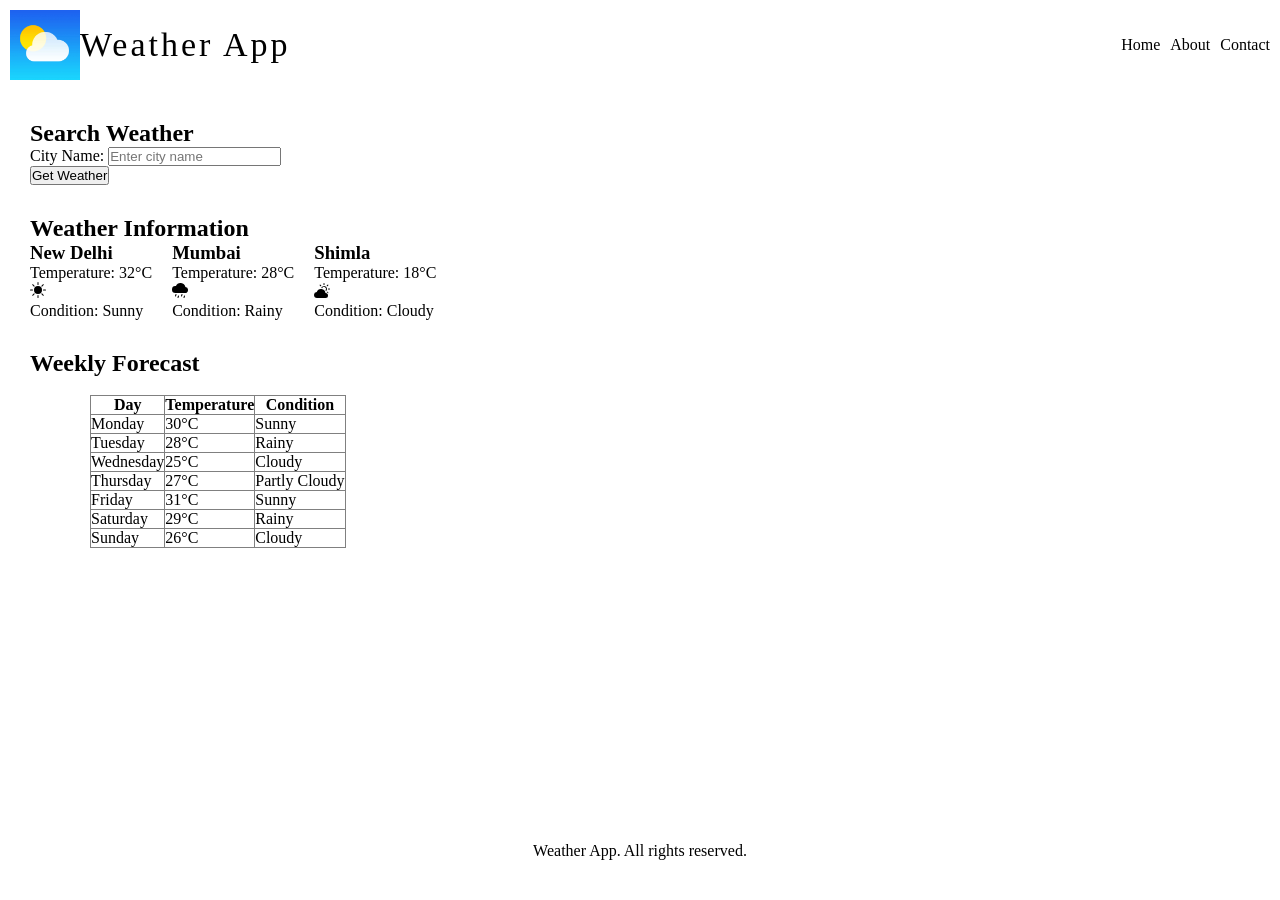
==== Prabhnoor/index.html @ 7d0a85cc "week 1 Files" ====
<!DOCTYPE html>
    <html lang="en">
        <head>
            <meta charset="UTF-8">
            <meta name="viewport" content="width=device-width, initial-scale=1.0">
            <meta name="description" content="A simple weather application to check current weather and forecasts for any city.">
            <link rel="icon" href="./images/logo.png">
            <link rel="stylesheet" href="./styles.css">
            <title>Weather App</title>
        </head>
        <body>
            <header>
                <div class="logo">
                    <img src="./images/logo.png" alt="Weather App Logo">
                    <a href="index.html" class="name">Weather App</a>
                </div>
                
                <nav>
                    <ul>
                        <li><a href="#">Home</a></li>
                        <li><a href="#">About</a></li>
                        <li><a href="#">Contact</a></li>
                    </ul>
                </nav>
            </header>
            <main>
                <section class="search">
                    <h2>Search Weather</h2>
                    <form action="#" method="get">
                        <div>
                            <label for="city">City Name:</label>
                            <input type="text" id="city" name="city" placeholder="Enter city name" required>
                        </div>
                        <div>
                            <button type="submit">Get Weather</button>
                        </div>

                    </form>
                </section>

                <section class="cards">
                    <h2>Weather Information</h2>

                    <div class="cards-container">
                        <article>
                            <h3>New Delhi</h3>
                            <p>Temperature: 32°C</p>
                            <svg xmlns="http://www.w3.org/2000/svg" width="16" height="16" fill="currentColor" class="bi bi-sun-fill" viewBox="0 0 16 16">
                                <path d="M8 12a4 4 0 1 0 0-8 4 4 0 0 0 0 8M8 0a.5.5 0 0 1 .5.5v2a.5.5 0 0 1-1 0v-2A.5.5 0 0 1 8 0m0 13a.5.5 0 0 1 .5.5v2a.5.5 0 0 1-1 0v-2A.5.5 0 0 1 8 13m8-5a.5.5 0 0 1-.5.5h-2a.5.5 0 0 1 0-1h2a.5.5 0 0 1 .5.5M3 8a.5.5 0 0 1-.5.5h-2a.5.5 0 0 1 0-1h2A.5.5 0 0 1 3 8m10.657-5.657a.5.5 0 0 1 0 .707l-1.414 1.415a.5.5 0 1 1-.707-.708l1.414-1.414a.5.5 0 0 1 .707 0m-9.193 9.193a.5.5 0 0 1 0 .707L3.05 13.657a.5.5 0 0 1-.707-.707l1.414-1.414a.5.5 0 0 1 .707 0m9.193 2.121a.5.5 0 0 1-.707 0l-1.414-1.414a.5.5 0 0 1 .707-.707l1.414 1.414a.5.5 0 0 1 0 .707M4.464 4.465a.5.5 0 0 1-.707 0L2.343 3.05a.5.5 0 1 1 .707-.707l1.414 1.414a.5.5 0 0 1 0 .708"/>
                            </svg>
                            <p>Condition: Sunny</p>
                        </article>
                        <article>
                            <h3>Mumbai</h3>
                            <p>Temperature: 28°C</p>
                            <svg xmlns="http://www.w3.org/2000/svg" width="16" height="16" fill="currentColor" class="bi bi-cloud-drizzle-fill" viewBox="0 0 16 16">
                                <path d="M4.158 12.025a.5.5 0 0 1 .316.633l-.5 1.5a.5.5 0 0 1-.948-.316l.5-1.5a.5.5 0 0 1 .632-.317m6 0a.5.5 0 0 1 .316.633l-.5 1.5a.5.5 0 0 1-.948-.316l.5-1.5a.5.5 0 0 1 .632-.317m-3.5 1.5a.5.5 0 0 1 .316.633l-.5 1.5a.5.5 0 0 1-.948-.316l.5-1.5a.5.5 0 0 1 .632-.317m6 0a.5.5 0 0 1 .316.633l-.5 1.5a.5.5 0 1 1-.948-.316l.5-1.5a.5.5 0 0 1 .632-.317m.747-8.498a5.001 5.001 0 0 0-9.499-1.004A3.5 3.5 0 1 0 3.5 11H13a3 3 0 0 0 .405-5.973"/>
                            </svg>
                            <p>Condition: Rainy</p>
                        </article>
                        <article>
                            <h3>Shimla</h3>
                            <p>Temperature: 18°C</p>
                            <svg xmlns="http://www.w3.org/2000/svg" width="16" height="16" fill="currentColor" class="bi bi-cloud-sun-fill" viewBox="0 0 16 16">
                                <path d="M11.473 11a4.5 4.5 0 0 0-8.72-.99A3 3 0 0 0 3 16h8.5a2.5 2.5 0 0 0 0-5z"/>
                                <path d="M10.5 1.5a.5.5 0 0 0-1 0v1a.5.5 0 0 0 1 0zm3.743 1.964a.5.5 0 1 0-.707-.707l-.708.707a.5.5 0 0 0 .708.708zm-7.779-.707a.5.5 0 0 0-.707.707l.707.708a.5.5 0 1 0 .708-.708zm1.734 3.374a2 2 0 1 1 3.296 2.198q.3.423.516.898a3 3 0 1 0-4.84-3.225q.529.017 1.028.129m4.484 4.074c.6.215 1.125.59 1.522 1.072a.5.5 0 0 0 .039-.742l-.707-.707a.5.5 0 0 0-.854.377M14.5 6.5a.5.5 0 0 0 0 1h1a.5.5 0 0 0 0-1z"/>
                            </svg>
                            <p>Condition: Cloudy</p>
                        </article>
                    </div>
                </section>

                <section class="cards">
                    <h2>Weekly Forecast</h2>
                    <br>
                    <table border="1">
                        <thead>
                            <tr>
                                <th>Day</th>
                                <th>Temperature</th>
                                <th>Condition</th>
                            </tr>
                        </thead>
                        <tbody>
                            <tr>
                                <td>Monday</td>
                                <td>30°C</td>
                                <td>Sunny</td>
                            </tr>
                            <tr>
                                <td>Tuesday</td>
                                <td>28°C</td>
                                <td>Rainy</td>
                            </tr>
                            <tr>
                                <td>Wednesday</td>
                                <td>25°C</td>
                                <td>Cloudy</td>
                            </tr>
                            <tr>
                                <td>Thursday</td>
                                <td>27°C</td>
                                <td>Partly Cloudy</td>
                            </tr>
                            <tr>
                                <td>Friday</td>
                                <td>31°C</td>
                                <td>Sunny</td>
                            </tr>
                            <tr>
                                <td>Saturday</td>
                                <td>29°C</td>
                                <td>Rainy</td>
                            </tr>
                            <tr>
                                <td>Sunday</td>
                                <td>26°C</td>
                                <td>Cloudy</td>
                            </tr>
                        </tbody>
                    </table>
                </section>
            </main>
            <footer>
                <p>Weather App. All rights reserved.</p>
            </footer>
        </body>    
    </html>
---- Prabhnoor/styles.css ----
*{
    margin: 0;
    padding: 0;
    box-sizing: border-box;
}

html, body {
    height: 100%;
}

body {
    display: flex;
    flex-direction: column;
}

header {
  display: flex;
  justify-content: space-between;
  align-items: center;
  margin: 10px;
}

nav ul {
  display: flex;
  gap: 10px;
  list-style: none;
}

nav a {
  color: #000;
  text-decoration: none;
}

.name {
  font-size: 34px;
  letter-spacing: 3px;
  text-decoration: none;
  color: #000;
}

.logo {
  display: flex;
  align-items: center;
}

.logo img{
    width: 70px;
    height: auto;
}

main{
    padding: 30px;
    flex: 1;
}
.cards{
    margin-top: 30px;   
}

.cards-container {
    display: flex;
    gap: 20px;
}
table {
    margin-left: 60px;
    width: auto;
    border-collapse: collapse;
}

footer{
    padding: 40px;
    text-align: center;
}
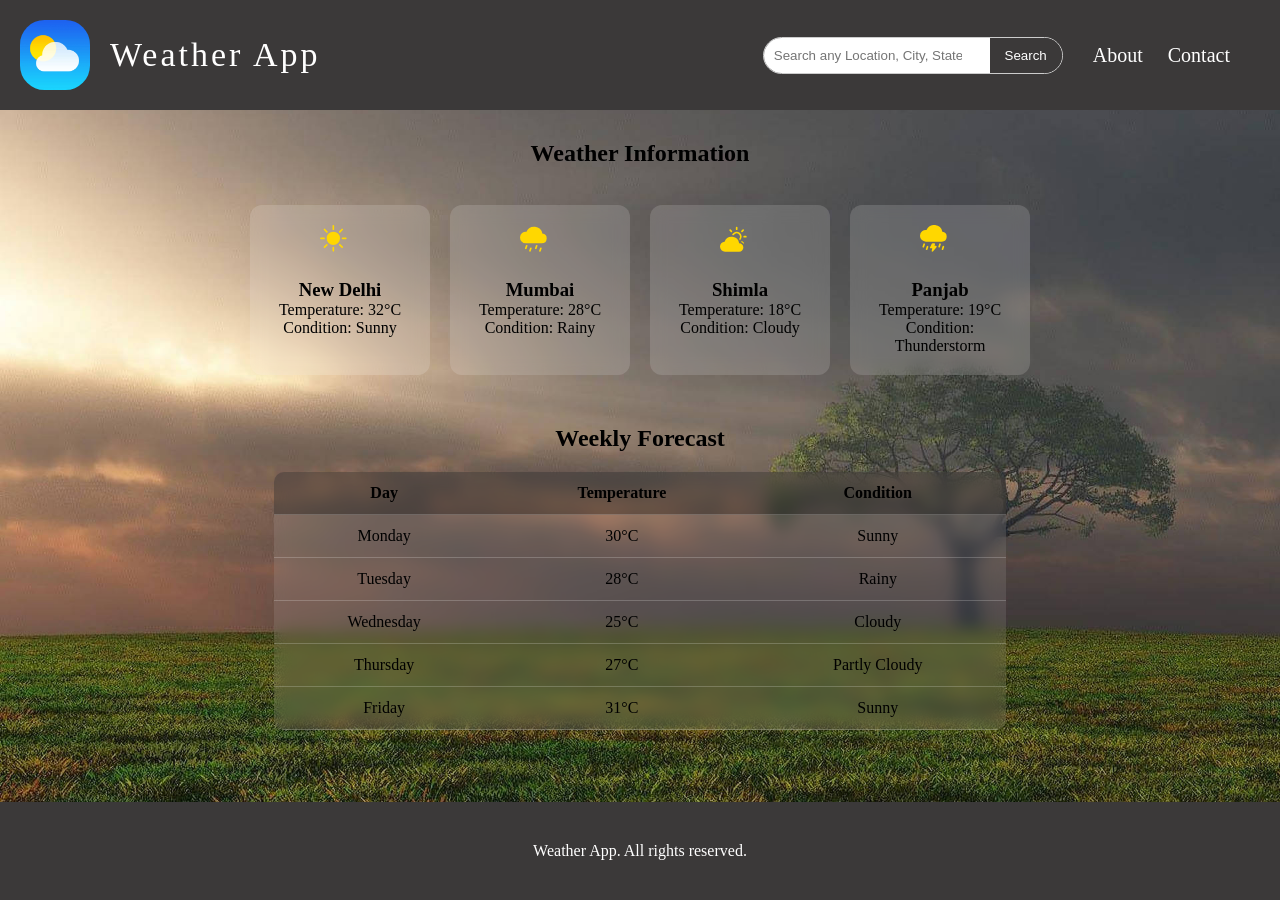
==== commit 7b7554a8: "Week 2 (Gaurav and Prabhnoor submit)" ====
--- a/Prabhnoor/index.html
+++ b/Prabhnoor/index.html
@@ -1,128 +1,133 @@
 <!DOCTYPE html>
-    <html lang="en">
-        <head>
-            <meta charset="UTF-8">
-            <meta name="viewport" content="width=device-width, initial-scale=1.0">
-            <meta name="description" content="A simple weather application to check current weather and forecasts for any city.">
-            <link rel="icon" href="./images/logo.png">
-            <link rel="stylesheet" href="./styles.css">
-            <title>Weather App</title>
-        </head>
-        <body>
-            <header>
-                <div class="logo">
-                    <img src="./images/logo.png" alt="Weather App Logo">
-                    <a href="index.html" class="name">Weather App</a>
-                </div>
-                
-                <nav>
-                    <ul>
-                        <li><a href="#">Home</a></li>
-                        <li><a href="#">About</a></li>
-                        <li><a href="#">Contact</a></li>
-                    </ul>
-                </nav>
-            </header>
-            <main>
-                <section class="search">
-                    <h2>Search Weather</h2>
-                    <form action="#" method="get">
-                        <div>
-                            <label for="city">City Name:</label>
-                            <input type="text" id="city" name="city" placeholder="Enter city name" required>
-                        </div>
-                        <div>
-                            <button type="submit">Get Weather</button>
-                        </div>
+<html lang="en">
 
-                    </form>
-                </section>
+<head>
+    <meta charset="UTF-8">
+    <meta name="viewport" content="width=device-width, initial-scale=1.0">
+    <meta name="description"
+        content="A simple weather application to check current weather and forecasts for any city.">
+    <link rel="icon" href="./images/logo.png">
+    <link rel="stylesheet" href="./styles.css">
+    <title>Weather App</title>
+</head>
 
-                <section class="cards">
-                    <h2>Weather Information</h2>
+<body>
+    <header>
+        <div class="logo">
+            <img src="./images/logo.png" alt="Weather App Logo">
+            <a href="index.html" class="name">Weather App</a>
+        </div>
 
-                    <div class="cards-container">
-                        <article>
-                            <h3>New Delhi</h3>
-                            <p>Temperature: 32°C</p>
-                            <svg xmlns="http://www.w3.org/2000/svg" width="16" height="16" fill="currentColor" class="bi bi-sun-fill" viewBox="0 0 16 16">
-                                <path d="M8 12a4 4 0 1 0 0-8 4 4 0 0 0 0 8M8 0a.5.5 0 0 1 .5.5v2a.5.5 0 0 1-1 0v-2A.5.5 0 0 1 8 0m0 13a.5.5 0 0 1 .5.5v2a.5.5 0 0 1-1 0v-2A.5.5 0 0 1 8 13m8-5a.5.5 0 0 1-.5.5h-2a.5.5 0 0 1 0-1h2a.5.5 0 0 1 .5.5M3 8a.5.5 0 0 1-.5.5h-2a.5.5 0 0 1 0-1h2A.5.5 0 0 1 3 8m10.657-5.657a.5.5 0 0 1 0 .707l-1.414 1.415a.5.5 0 1 1-.707-.708l1.414-1.414a.5.5 0 0 1 .707 0m-9.193 9.193a.5.5 0 0 1 0 .707L3.05 13.657a.5.5 0 0 1-.707-.707l1.414-1.414a.5.5 0 0 1 .707 0m9.193 2.121a.5.5 0 0 1-.707 0l-1.414-1.414a.5.5 0 0 1 .707-.707l1.414 1.414a.5.5 0 0 1 0 .707M4.464 4.465a.5.5 0 0 1-.707 0L2.343 3.05a.5.5 0 1 1 .707-.707l1.414 1.414a.5.5 0 0 1 0 .708"/>
-                            </svg>
-                            <p>Condition: Sunny</p>
-                        </article>
-                        <article>
-                            <h3>Mumbai</h3>
-                            <p>Temperature: 28°C</p>
-                            <svg xmlns="http://www.w3.org/2000/svg" width="16" height="16" fill="currentColor" class="bi bi-cloud-drizzle-fill" viewBox="0 0 16 16">
-                                <path d="M4.158 12.025a.5.5 0 0 1 .316.633l-.5 1.5a.5.5 0 0 1-.948-.316l.5-1.5a.5.5 0 0 1 .632-.317m6 0a.5.5 0 0 1 .316.633l-.5 1.5a.5.5 0 0 1-.948-.316l.5-1.5a.5.5 0 0 1 .632-.317m-3.5 1.5a.5.5 0 0 1 .316.633l-.5 1.5a.5.5 0 0 1-.948-.316l.5-1.5a.5.5 0 0 1 .632-.317m6 0a.5.5 0 0 1 .316.633l-.5 1.5a.5.5 0 1 1-.948-.316l.5-1.5a.5.5 0 0 1 .632-.317m.747-8.498a5.001 5.001 0 0 0-9.499-1.004A3.5 3.5 0 1 0 3.5 11H13a3 3 0 0 0 .405-5.973"/>
-                            </svg>
-                            <p>Condition: Rainy</p>
-                        </article>
-                        <article>
-                            <h3>Shimla</h3>
-                            <p>Temperature: 18°C</p>
-                            <svg xmlns="http://www.w3.org/2000/svg" width="16" height="16" fill="currentColor" class="bi bi-cloud-sun-fill" viewBox="0 0 16 16">
-                                <path d="M11.473 11a4.5 4.5 0 0 0-8.72-.99A3 3 0 0 0 3 16h8.5a2.5 2.5 0 0 0 0-5z"/>
-                                <path d="M10.5 1.5a.5.5 0 0 0-1 0v1a.5.5 0 0 0 1 0zm3.743 1.964a.5.5 0 1 0-.707-.707l-.708.707a.5.5 0 0 0 .708.708zm-7.779-.707a.5.5 0 0 0-.707.707l.707.708a.5.5 0 1 0 .708-.708zm1.734 3.374a2 2 0 1 1 3.296 2.198q.3.423.516.898a3 3 0 1 0-4.84-3.225q.529.017 1.028.129m4.484 4.074c.6.215 1.125.59 1.522 1.072a.5.5 0 0 0 .039-.742l-.707-.707a.5.5 0 0 0-.854.377M14.5 6.5a.5.5 0 0 0 0 1h1a.5.5 0 0 0 0-1z"/>
-                            </svg>
-                            <p>Condition: Cloudy</p>
-                        </article>
-                    </div>
-                </section>
+        <nav>
+            <div class="search-box">
+                <input list="cities" type="text" placeholder="Search any Location, City, State or Country">
+                <button>Search</button>
+                <datalist id="cities">
+                    <option value="New Delhi">
+                    <option value="Mumbai">
+                    <option value="Shimla">
+                    <option value="Bangalore">
+                    <option value="Chennai">
+                </datalist>
+            </div>
+            <ul>
+                <li><a href="about.html">About</a></li>
+                <li><a href="contact.html">Contact</a></li>
+            </ul>
+        </nav>
+    </header>
+    <main>
+        <section class="cards">
+            <h2>Weather Information</h2>
+            <br>
+            <div class="cards-container">
+                <article class="card">
+                    <svg class="icon" viewBox="0 0 24 24">
+                        <path
+                            d="M8 12a4 4 0 1 0 0-8 4 4 0 0 0 0 8M8 0a.5.5 0 0 1 .5.5v2a.5.5 0 0 1-1 0v-2A.5.5 0 0 1 8 0m0 13a.5.5 0 0 1 .5.5v2a.5.5 0 0 1-1 0v-2A.5.5 0 0 1 8 13m8-5a.5.5 0 0 1-.5.5h-2a.5.5 0 0 1 0-1h2a.5.5 0 0 1 .5.5M3 8a.5.5 0 0 1-.5.5h-2a.5.5 0 0 1 0-1h2A.5.5 0 0 1 3 8m10.657-5.657a.5.5 0 0 1 0 .707l-1.414 1.415a.5.5 0 1 1-.707-.708l1.414-1.414a.5.5 0 0 1 .707 0m-9.193 9.193a.5.5 0 0 1 0 .707L3.05 13.657a.5.5 0 0 1-.707-.707l1.414-1.414a.5.5 0 0 1 .707 0m9.193 2.121a.5.5 0 0 1-.707 0l-1.414-1.414a.5.5 0 0 1 .707-.707l1.414 1.414a.5.5 0 0 1 0 .707M4.464 4.465a.5.5 0 0 1-.707 0L2.343 3.05a.5.5 0 1 1 .707-.707l1.414 1.414a.5.5 0 0 1 0 .708" />
+                    </svg>
+                    <h3>New Delhi</h3>
+                    <p>Temperature: 32°C</p>
+                    <p>Condition: Sunny</p>
+                </article>
 
-                <section class="cards">
-                    <h2>Weekly Forecast</h2>
-                    <br>
-                    <table border="1">
-                        <thead>
-                            <tr>
-                                <th>Day</th>
-                                <th>Temperature</th>
-                                <th>Condition</th>
-                            </tr>
-                        </thead>
-                        <tbody>
-                            <tr>
-                                <td>Monday</td>
-                                <td>30°C</td>
-                                <td>Sunny</td>
-                            </tr>
-                            <tr>
-                                <td>Tuesday</td>
-                                <td>28°C</td>
-                                <td>Rainy</td>
-                            </tr>
-                            <tr>
-                                <td>Wednesday</td>
-                                <td>25°C</td>
-                                <td>Cloudy</td>
-                            </tr>
-                            <tr>
-                                <td>Thursday</td>
-                                <td>27°C</td>
-                                <td>Partly Cloudy</td>
-                            </tr>
-                            <tr>
-                                <td>Friday</td>
-                                <td>31°C</td>
-                                <td>Sunny</td>
-                            </tr>
-                            <tr>
-                                <td>Saturday</td>
-                                <td>29°C</td>
-                                <td>Rainy</td>
-                            </tr>
-                            <tr>
-                                <td>Sunday</td>
-                                <td>26°C</td>
-                                <td>Cloudy</td>
-                            </tr>
-                        </tbody>
-                    </table>
-                </section>
-            </main>
-            <footer>
-                <p>Weather App. All rights reserved.</p>
-            </footer>
-        </body>    
-    </html>  +                <article class="card">
+                    <svg class="icon" viewBox="0 0 24 24">
+                        <path
+                            d="M4.158 12.025a.5.5 0 0 1 .316.633l-.5 1.5a.5.5 0 0 1-.948-.316l.5-1.5a.5.5 0 0 1 .632-.317m6 0a.5.5 0 0 1 .316.633l-.5 1.5a.5.5 0 0 1-.948-.316l.5-1.5a.5.5 0 0 1 .632-.317m-3.5 1.5a.5.5 0 0 1 .316.633l-.5 1.5a.5.5 0 0 1-.948-.316l.5-1.5a.5.5 0 0 1 .632-.317m6 0a.5.5 0 0 1 .316.633l-.5 1.5a.5.5 0 1 1-.948-.316l.5-1.5a.5.5 0 0 1 .632-.317m.747-8.498a5.001 5.001 0 0 0-9.499-1.004A3.5 3.5 0 1 0 3.5 11H13a3 3 0 0 0 .405-5.973" />
+                    </svg>
+                    <h3>Mumbai</h3>
+                    <p>Temperature: 28°C</p>
+                    <p>Condition: Rainy</p>
+                </article>
+
+                <article class="card">
+                    <svg class="icon" viewBox="0 0 24 24">
+                        <path d="M11.473 11a4.5 4.5 0 0 0-8.72-.99A3 3 0 0 0 3 16h8.5a2.5 2.5 0 0 0 0-5z" />
+                        <path
+                            d="M10.5 1.5a.5.5 0 0 0-1 0v1a.5.5 0 0 0 1 0zm3.743 1.964a.5.5 0 1 0-.707-.707l-.708.707a.5.5 0 0 0 .708.708zm-7.779-.707a.5.5 0 0 0-.707.707l.707.708a.5.5 0 1 0 .708-.708zm1.734 3.374a2 2 0 1 1 3.296 2.198q.3.423.516.898a3 3 0 1 0-4.84-3.225q.529.017 1.028.129m4.484 4.074c.6.215 1.125.59 1.522 1.072a.5.5 0 0 0 .039-.742l-.707-.707a.5.5 0 0 0-.854.377M14.5 6.5a.5.5 0 0 0 0 1h1a.5.5 0 0 0 0-1z" />
+                    </svg>
+                    <h3>Shimla</h3>
+                    <p>Temperature: 18°C</p>
+                    <p>Condition: Cloudy</p>
+                </article>
+                <article class="card">
+                    <svg class="icon" viewBox="0 0 24 24">
+                        <path
+                            d="M2.658 11.026a.5.5 0 0 1 .316.632l-.5 1.5a.5.5 0 1 1-.948-.316l.5-1.5a.5.5 0 0 1 .632-.316m9.5 0a.5.5 0 0 1 .316.632l-.5 1.5a.5.5 0 0 1-.948-.316l.5-1.5a.5.5 0 0 1 .632-.316m-7.5 1.5a.5.5 0 0 1 .316.632l-.5 1.5a.5.5 0 1 1-.948-.316l.5-1.5a.5.5 0 0 1 .632-.316m9.5 0a.5.5 0 0 1 .316.632l-.5 1.5a.5.5 0 0 1-.948-.316l.5-1.5a.5.5 0 0 1 .632-.316m-7.105-1.25A.5.5 0 0 1 7.5 11h1a.5.5 0 0 1 .474.658l-.28.842H9.5a.5.5 0 0 1 .39.812l-2 2.5a.5.5 0 0 1-.875-.433L7.36 14H6.5a.5.5 0 0 1-.447-.724zm6.352-7.249a5.001 5.001 0 0 0-9.499-1.004A3.5 3.5 0 1 0 3.5 10H13a3 3 0 0 0 .405-5.973" />
+                    </svg>
+                    <h3>Panjab</h3>
+                    <p>Temperature: 19°C</p>
+                    <p>Condition: Thunderstorm</p>
+                </article>
+            </div>
+        </section>
+
+        <section class="forecast">
+            <h2>Weekly Forecast</h2>
+
+            <table>
+                <thead>
+                    <tr>
+                        <th>Day</th>
+                        <th>Temperature</th>
+                        <th>Condition</th>
+                    </tr>
+                </thead>
+                <tbody>
+                    <tr>
+                        <td>Monday</td>
+                        <td>30°C</td>
+                        <td>Sunny</td>
+                    </tr>
+                    <tr>
+                        <td>Tuesday</td>
+                        <td>28°C</td>
+                        <td>Rainy</td>
+                    </tr>
+                    <tr>
+                        <td>Wednesday</td>
+                        <td>25°C</td>
+                        <td>Cloudy</td>
+                    </tr>
+                    <tr>
+                        <td>Thursday</td>
+                        <td>27°C</td>
+                        <td>Partly Cloudy</td>
+                    </tr>
+                    <tr>
+                        <td>Friday</td>
+                        <td>31°C</td>
+                        <td>Sunny</td>
+                    </tr>
+                </tbody>
+            </table>
+        </section>
+
+    </main>
+    <footer>
+        <p>Weather App. All rights reserved.</p>
+    </footer>
+</body>
+
+</html>
--- a/Prabhnoor/styles.css
+++ b/Prabhnoor/styles.css
@@ -1,41 +1,87 @@
-*{
-    margin: 0;
-    padding: 0;
-    box-sizing: border-box;
+* {
+  margin: 0;
+  padding: 0;
+  box-sizing: border-box;
 }
 
-html, body {
-    height: 100%;
+html,
+body {
+  height: 100%;
 }
 
 body {
-    display: flex;
-    flex-direction: column;
+  display: flex;
+  flex-direction: column;
+  background-image: url("./images/background.jpg");
+  background-size: cover;
+  background-position: center;
+  background-repeat: no-repeat;
 }
 
 header {
   display: flex;
   justify-content: space-between;
   align-items: center;
-  margin: 10px;
+  margin: 0px;
+  background: #3b3939;
+}
+
+nav {
+  display: flex;
+  align-items: center;
+  gap: 15px;
 }
 
 nav ul {
   display: flex;
   gap: 10px;
   list-style: none;
+  margin-right: 50px;
 }
 
 nav a {
-  color: #000;
+  color: #fff;
   text-decoration: none;
+  margin-left: 15px;
+  font-size: 20px;
+}
+
+nav a:hover {
+  color: #00bcd4;
 }
 
 .name {
   font-size: 34px;
   letter-spacing: 3px;
   text-decoration: none;
-  color: #000;
+  color: #fff;
+}
+
+.search-box {
+  display: flex;
+  width: 300px;
+  border: 1px solid #ccc;
+  border-radius: 25px;
+  overflow: hidden;
+}
+
+.search-box input {
+  border: none;
+  padding: 10px;
+  flex: 1;
+  outline: none;
+}
+
+.search-box button {
+  border: none;
+  padding: 10px 15px;
+  background: #3b3939;
+  color: white;
+  cursor: pointer;
+}
+
+.search-box button:hover {
+  background: #00bcd4;
 }
 
 .logo {
@@ -43,30 +89,92 @@
   align-items: center;
 }
 
-.logo img{
-    width: 70px;
-    height: auto;
+.logo img {
+  width: 70px;
+  border-radius: 35%;
+  margin: 20px;
 }
 
-main{
-    padding: 30px;
-    flex: 1;
+main {
+  padding: 30px;
+  flex: 1;
 }
-.cards{
-    margin-top: 30px;   
+
+.cards {
+  color: #000;
+  text-align: center;
+}
+
+.cards h2 {
+  margin-bottom: 20px;
 }
 
 .cards-container {
-    display: flex;
-    gap: 20px;
-}
-table {
-    margin-left: 60px;
-    width: auto;
-    border-collapse: collapse;
+  display: flex;
+  gap: 20px;
+  justify-content: center;
 }
 
-footer{
-    padding: 40px;
-    text-align: center;
+.card {
+  background: rgba(255, 255, 255, 0.15);
+  padding: 20px;
+  border-radius: 12px;
+  width: 180px;
+  backdrop-filter: blur(8px);
+  transition: 0.3s;
+}
+
+.card:hover {
+  transform: scale(1.05);
+}
+
+.icon {
+  width: 40px;
+  height: 40px;
+  margin-bottom: 10px;
+  fill: #ffd700;
+}
+
+.forecast {
+  margin-top: 50px;
+  color: #000;
+  text-align: center;
+}
+
+table {
+  margin: 20px auto;
+  border-collapse: collapse;
+  width: 60%;
+  background: rgba(255, 255, 255, 0.1);
+  backdrop-filter: blur(8px);
+  border-radius: 10px;
+  overflow: hidden;
+}
+
+th,
+td {
+  padding: 12px;
+  border-bottom: 1px solid rgba(255, 255, 255, 0.2);
+}
+
+th {
+  background: rgba(0, 0, 0, 0.3);
+}
+
+tr:hover {
+  background: rgba(255, 255, 255, 0.1);
+}
+
+.table-icon {
+  width: 25px;
+  height: 25px;
+  display: block;
+  margin: auto;
+}
+
+footer {
+  padding: 40px;
+  text-align: center;
+  background: #3b3939;
+  color: #fff;
 }
